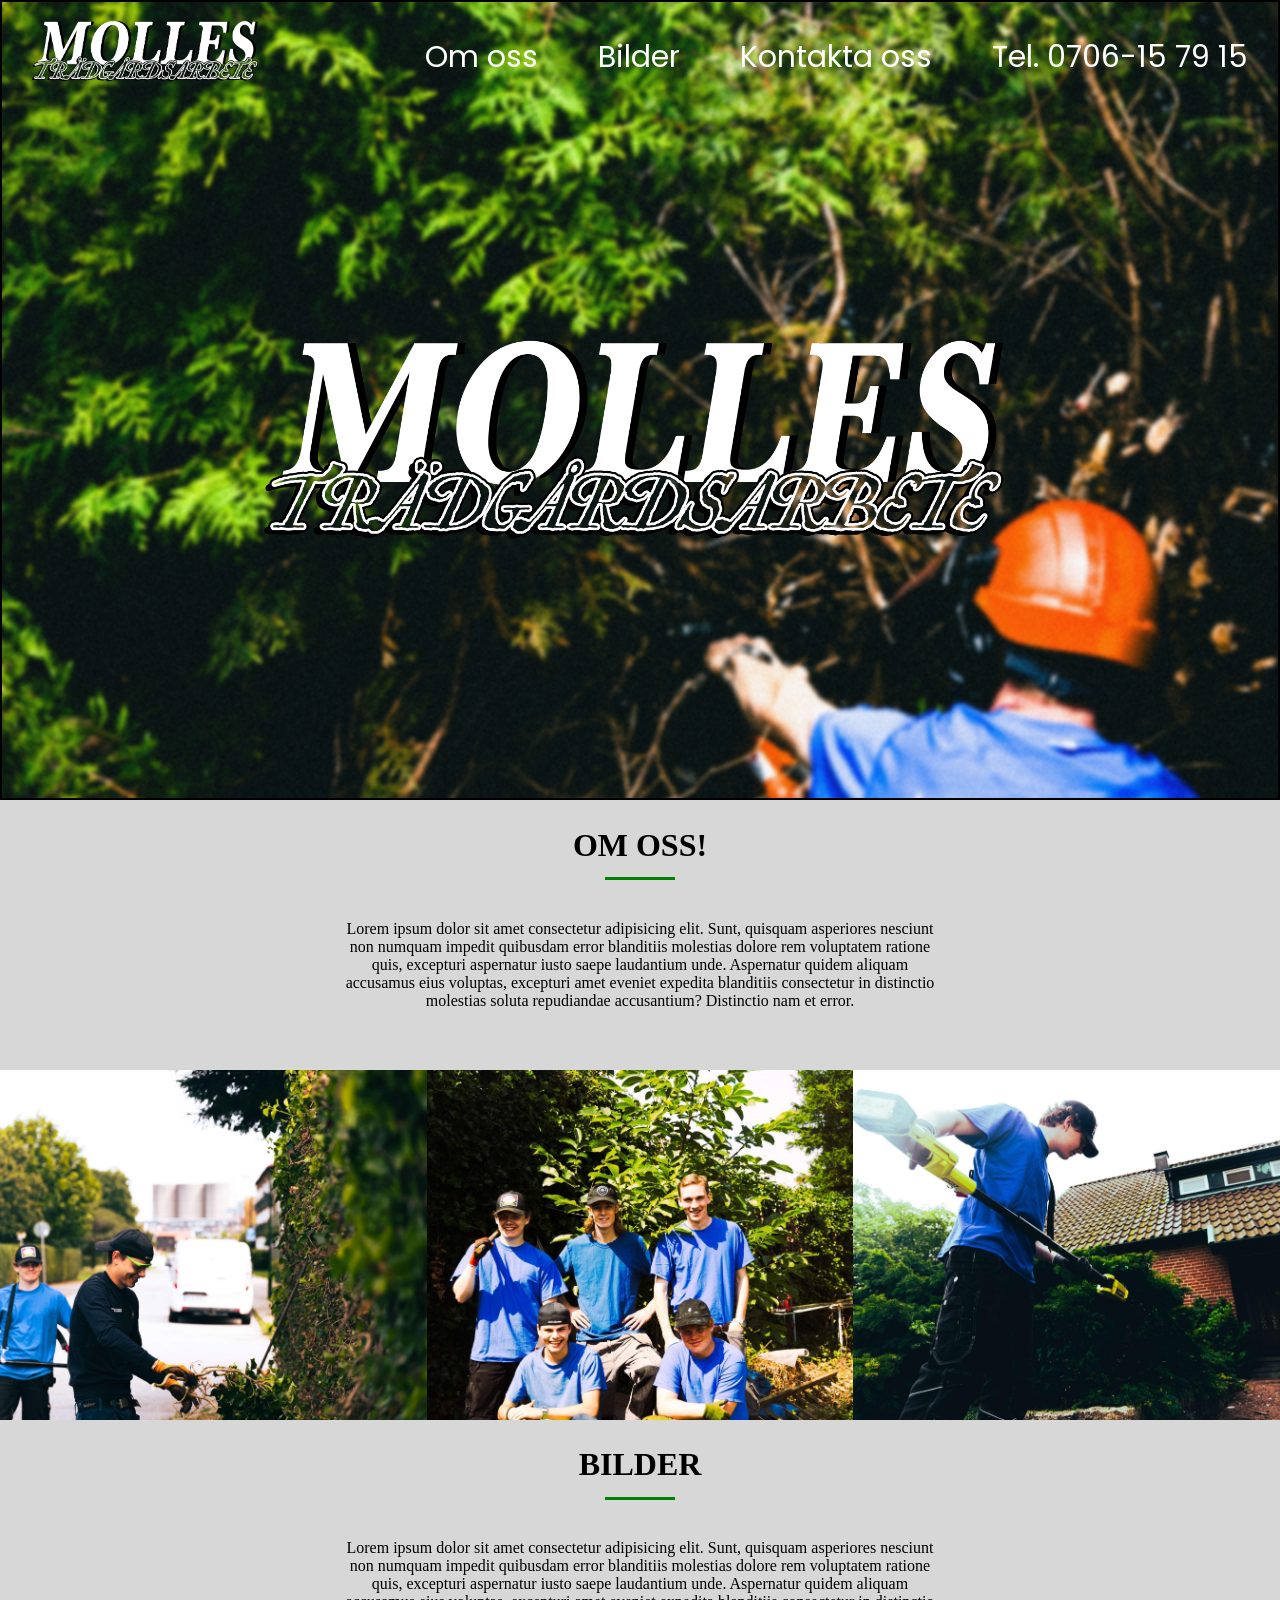
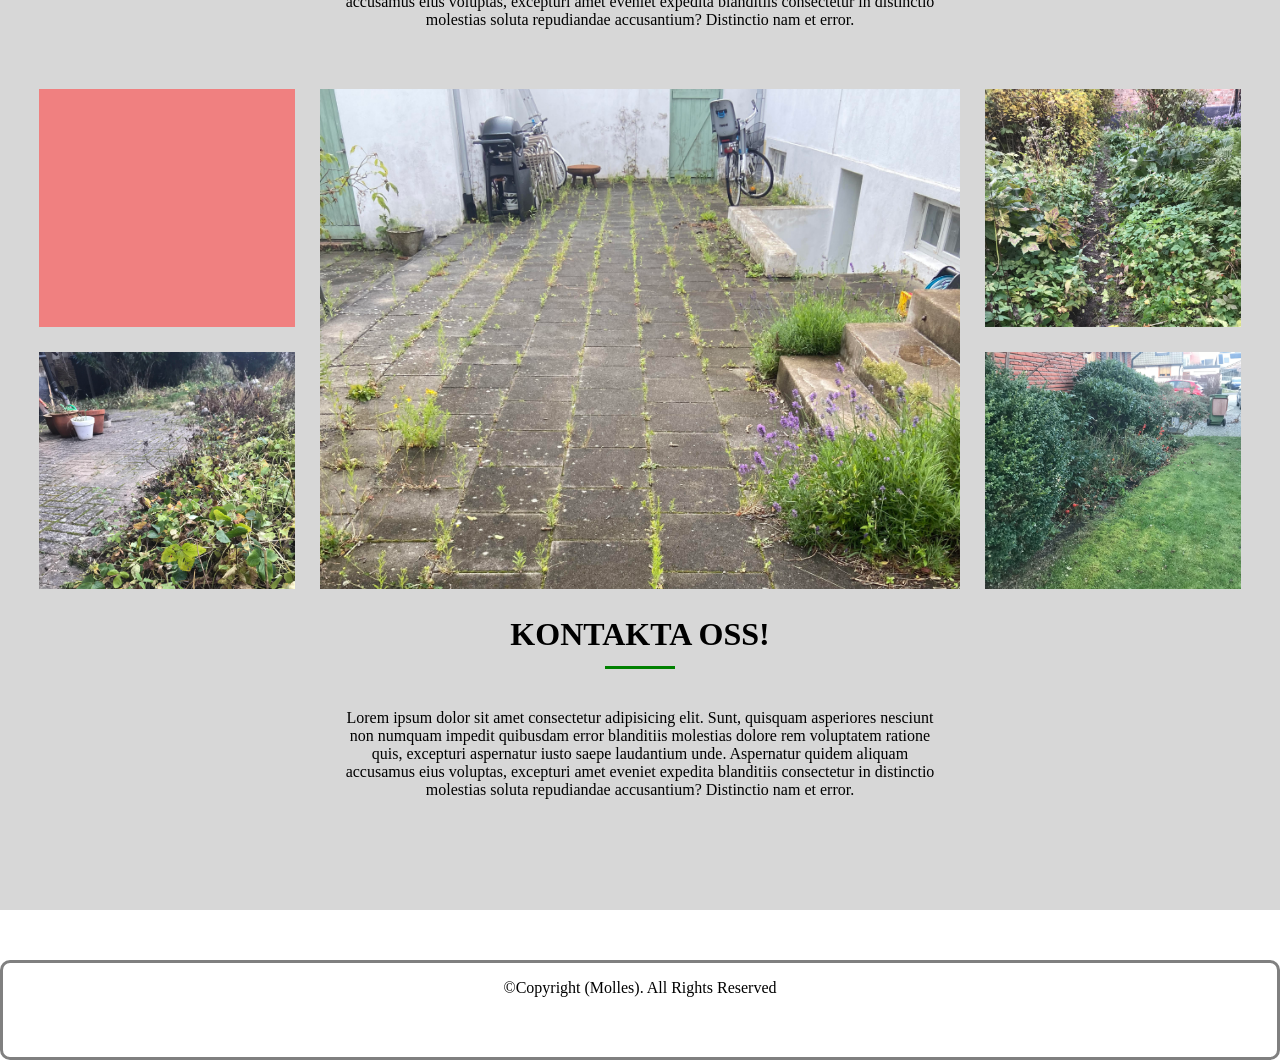
==== Home.html @ 4a89b904 "First commit website not complete" ====
<html>
<head>
    <meta charset="UTF-8">
    <meta name="viewport" content="width=device-width, initial-scale=1.0">
    <title>Home</title>
    <script src="https://ajax.googleapis.com/ajax/libs/jquery/3.3.1/jquery.min.js"></script>
    <link rel="stylesheet" type="text/css" href="Style.css">
    <script src="Script.js"></script>
    <link rel="preconnect" href="https://fonts.googleapis.com">
    <link rel="preconnect" href="https://fonts.gstatic.com" crossorigin>
    <link href="https://fonts.googleapis.com/css2?family=Poppins:ital,wght@0,100;0,200;0,300;0,400;0,500;0,600;0,700;0,800;0,900;1,100;1,200;1,300;1,400;1,500;1,600;1,700;1,800;1,900&display=swap" rel="stylesheet">
</head>

<body>

    
    <div class="main" id="Hem">
        
        <div id = myheader class="header">
            <!--https://mail.google.com/mail/u/1?ui=2&ik=bb05224394&attid=0.1&permmsgid=msg-f:1805551472724974870&th=190e9b7f8b749d16&view=fimg&fur=ip&sz=s0-l75-ft&attbid=ANGjdJ9cveMnWd1cMhNqK2HdMmJ8DXAqR_NC9fwhE8bM1nqCHRdA74jWGTwPVYG5qwloP1KXjHJJpkT2Wo3jWycuV0QJnPdA-qS8d_8rW7-odIZvCE4Jyv5sGJZVA9Q&disp=emb-->
            <img id = "main_img_big" src="/Bilder/main_img_big.png">
            <div id="container">
                <div id = "main_img_small"></div>
                <ul class="nav nav-pills">
                    <li class="nav-item"><a href="#Omoss" class="nav-link">Om oss</a></li>
                    <li class="nav-item"><a href="#Bilder" class="nav-link">Bilder</a></li>
                    <li class="nav-item"><a href="#kontakt" class="nav-link">Kontakta oss</a></li>
                    <li class="nav-item"><a href="#kontakt" class="nav-link">Tel. 0706-15 79 15</a></li>
                </ul>
            </div>
        </div>
    </div>

    <div id="Omoss">
        <h2 class="sec2_title">Om oss!</h2>
        <p class="Omoss_text">Lorem ipsum dolor sit amet consectetur adipisicing elit. Sunt, quisquam asperiores nesciunt non numquam impedit quibusdam error blanditiis molestias dolore rem voluptatem ratione quis, excepturi aspernatur iusto saepe laudantium unde. Aspernatur quidem aliquam accusamus eius voluptas, excepturi amet eveniet expedita blanditiis consectetur in distinctio molestias soluta repudiandae accusantium? Distinctio nam et error.</p>
        
        <div id="sec2_img_div">
            <div id="sec2_img1" class="sec2_img" data-descr="Bild 1 random text"></div>
            <div id="sec2_img2" class="sec2_img" data-descr="Bild 2 random text"></div>
            <div id="sec2_img3" class="sec2_img" data-descr="Bild 3 random text"></div>
        </div>
        
        <h2 id="Bilder" class="sec2_title">Bilder</h2>
        <p class="Omoss_text">Lorem ipsum dolor sit amet consectetur adipisicing elit. Sunt, quisquam asperiores nesciunt non numquam impedit quibusdam error blanditiis molestias dolore rem voluptatem ratione quis, excepturi aspernatur iusto saepe laudantium unde. Aspernatur quidem aliquam accusamus eius voluptas, excepturi amet eveniet expedita blanditiis consectetur in distinctio molestias soluta repudiandae accusantium? Distinctio nam et error.</p>
        
        <div id="img_gal">
            <div class="big_img"></div>        
            <div class="sec3_img" id="sec3_img1"></div>
            <div class="sec3_img" id="sec3_img2"></div>
            <div class="sec3_img" id="sec3_img3"></div>
            <div class="sec3_img" id="sec3_img4"></div>
        </div>
     
        <h2 id="kontakt" class="sec2_title">Kontakta oss!</h2>
        <p class="Omoss_text">Lorem ipsum dolor sit amet consectetur adipisicing elit. Sunt, quisquam asperiores nesciunt non numquam impedit quibusdam error blanditiis molestias dolore rem voluptatem ratione quis, excepturi aspernatur iusto saepe laudantium unde. Aspernatur quidem aliquam accusamus eius voluptas, excepturi amet eveniet expedita blanditiis consectetur in distinctio molestias soluta repudiandae accusantium? Distinctio nam et error.</p>

    </div>
</body>

<footer>
    <p class="copyright-text">
        <span style="font-family: Georgia, Consolas, Verdana">©</span>Copyright <span class="current-year"></span> (Molles). All Rights Reserved
    </p>
</footer>
</html>
---- Style.css ----
*{
    box-sizing: border-box;
}

body{
    margin: 0; 
    padding: 0;
}

.nav-item{
    list-style-type: none;
    margin: 30px;
    font-size: 30px;
}

.nav-link{
    text-decoration: none;
    color: white;
    font-family: "Poppins", sans-serif;
    font-style: normal;
    
}

.poppins-semibold {
    font-family: "Poppins", sans-serif;
    font-weight: 600;
    font-style: normal;
  }

.nav-link:hover{
    text-decoration: none;
    color: lightgreen;
}

.nav{
    text-align: center;
    display: flex;
    justify-content: center;
}

#main_img_small{
    background-image: url(/Bilder/main_img_small.png);
    /*https://mail.google.com/mail/u/1?ui=2&ik=bb05224394&attid=0.1&permmsgid=msg-f:1805551472724974870&th=190e9b7f8b749d16&view=fimg&fur=ip&sz=s0-l75-ft&attbid=ANGjdJ9cveMnWd1cMhNqK2HdMmJ8DXAqR_NC9fwhE8bM1nqCHRdA74jWGTwPVYG5qwloP1KXjHJJpkT2Wo3jWycuV0QJnPdA-qS8d_8rW7-odIZvCE4Jyv5sGJZVA9Q&disp=emb*/
    background-size: cover;
    background-repeat: no-repeat;
    background-position: center;
    width: 290;
    height: 80;
    
}

#main_img_small:hover{
    max-width: 310;
    max-height: 150;
    
    /*https://mail.google.com/mail/u/1?ui=2&ik=bb05224394&attid=0.1&permmsgid=msg-f:1804220812670646894&th=1909e1451b99ba6e&view=fimg&fur=ip&sz=s0-l75-ft&attbid=ANGjdJ9GpayroX4NbH6ueLImKxKCnul01aHFi2dnO0O9yssX2gOMT0YRgqS1HLtqMVQujVz1yFlkvqV3teNUJ8_lSOnQ_9G1vZ6HVLtB73FvvBslxeL1n_UXX03QTEE&disp=emb*/
    background-image: url(/Bilder/main_img_small_green.png);
}

#Hem {
    height: 800;
    display: flex;
    justify-content: center;
    background-image: url(Bilder/home_img.png);
    /*https://mail.google.com/mail/u/1?ui=2&ik=bb05224394&attid=0.1&permmsgid=msg-f:1805557576270029461&th=190ea10ca3172295&view=fimg&fur=ip&sz=s0-l75-ft&attbid=ANGjdJ8gXlw8OJBnmhG6uIJ8Rmm2J9LpYLI-MLyvy51g06xk5bqFrw--PNNXIwFsMzhsGv7GzqOld8kN2dmZAzZj7EOuhFOw84Tj84q85C3xLncJkC0yP9nIHeIYXy4&disp=emb*/
    position: relative;
    background-size: cover;
    background-repeat: no-repeat;
    background-position: center, 0 0, right top;
    }

#Omoss {
    height: 190vh;
    background-color: rgb(215, 215, 215);
    display: flex;
    flex-direction: column;
    position: relative;
    text-align: center;
}

#myheader{
    width: 100%;
    display: flex;
    flex-direction: column-reverse;
    align-items: center;
    justify-content: space-between;
    border: solid 2px black;
}

#main_img_big{
    background-repeat: no-repeat;
    object-fit: contain;
    height: 950;
    width: 950;
}

#container{
   /*
    position: fixed;
    top: 0;
    */
    display: flex;
    width: 100%;
    align-items: center;
    justify-content: space-between;
}

.sec2_title{
    font-size: clamp(30px, 2.5vw, 48px);
    text-transform: uppercase;
    top: 0px;
}

.sec2_title::after{
    content: "";
    position: relative;
    display: block;
    height: 3px;
    width: 70px;
    background-color: green;
    margin-inline: auto;
    margin-block: clamp(10px, 1.041vw, 20px);
}

.sec2_img{
    height: 350px;
    width: 600px;
    position: relative;
    background-size: cover;
    background-repeat: no-repeat;
    overflow: hidden;
}

#sec2_img1{
    background-image: url(/Bilder/section2_img_left.jpg);
    /*https://mail.google.com/mail/u/1?ui=2&ik=bb05224394&attid=0.9&permmsgid=msg-f:1806469644789195562&th=1911de92232fa32a&view=fimg&fur=ip&sz=s0-l75-ft&attbid=ANGjdJ8VOAak1ddjIWqlLq94tolYNhIvO0Y1-T0FQAS1CI7MIpTrJLkzwnAfRSVno_WSw9dNDx7vfVbC77gFS_W4Ai3Q3fwqakxgWPyAjD6a_kXHJKKTx_Furqdh_b4&disp=emb&realattid=8D7A145F-47E2-40F2-9FF5-7399987FACDC*/
    padding: 0;
    margin: 0;
    background-position: right;
}

#sec2_img2{
    background-image: url(/Bilder/section2_img_mid.jpg);
    /*https://mail.google.com/mail/u/1?ui=2&ik=bb05224394&attid=0.1&permmsgid=msg-f:1806469644789195562&th=1911de92232fa32a&view=fimg&fur=ip&sz=s0-l75-ft&attbid=ANGjdJ8n0GscbdlNyDrbvLqxE9NgjYUIg2yuMnBTWP7eqM9y4dSE0qo2VaMF7M4yS2AcSTQtIZiXtzKht687FeEYu7qXZSNn9DyYDE0HQQQbHYb_qmwFpHWQRes90us&disp=emb&realattid=D3266FCE-B39C-4B2D-B2AC-D7895CB5232D*/
    background-position: right;
}

#sec2_img3{
    background-image: url(/Bilder/section2_img_right.jpg);
    /*https://mail.google.com/mail/u/1?ui=2&ik=bb05224394&attid=0.11&permmsgid=msg-f:1806469644789195562&th=1911de92232fa32a&view=fimg&fur=ip&sz=s0-l75-ft&attbid=ANGjdJ-7P2PD-ucCSRgensqAeVhhveraleDYOK1nMp5k7DhdWtMDkBkvtXGER7_w_555U-9HlyqjWjiwv-H1_3ldRD-JzUv5LH6_gxW7KFyzv2SdxES_Zyz2VkuA_X4&disp=emb&realattid=A853198A-66B3-426D-9747-C61570B4D72C*/
}

#sec2_img_div{
    margin-top: 60px;
    display: flex;
    justify-content: space-around;
}

#sec2_img1::after{
    content: attr(data-descr);
    position: absolute;
    left: 30%;
    top: 100%;
    min-width: 200px;
    border: 1px #aaaaaa solid;
    border-radius: 10px;
    background-color: #ffffcc;
    padding: 12px;
    color: #000000;
    font-size: 14px;
    z-index: 1;
    transition: transform 1s;
}

#sec2_img1:hover::after{
    transform: translateY(-200px);
}

#sec2_img2::after{
    content: attr(data-descr);
    position: absolute;
    left: 30%;
    top: 100%;
    min-width: 200px;
    border: 1px #aaaaaa solid;
    border-radius: 10px;
    background-color: #ffffcc;
    padding: 12px;
    color: #000000;
    font-size: 14px;
    z-index: 1;
    transition: transform 1s;
}

#sec2_img2:hover::after{
    transform: translateY(-200px);
}

#sec2_img3::after{
    content: attr(data-descr);
    position: absolute;
    left: 30%;
    top: 100%;
    min-width: 200px;
    border: 1px #aaaaaa solid;
    border-radius: 10px;
    background-color: #ffffcc;
    padding: 12px;
    color: #000000;
    font-size: 14px;
    z-index: 1;
    transition: transform 1s;
}

#sec2_img3:hover::after{
    transform: translateY(-200px);
}

.Omoss_text{
    max-width: 600px;
    margin: 0;
    align-self: center;
}

#sec3_img1{
    grid-area: sml1;
    /*background-image: url("https://t3.ftcdn.net/jpg/03/76/74/78/360_F_376747823_L8il80K6c2CM1lnPYJhhJZQNl6ynX1yj.jpg");*/
    background-size: cover;
    background-color: lightcoral;
}
#sec3_img2{
    grid-area: sml2;
    background-image: url(/Bilder/section3_img_top_right.jpg);
    /*"https://mail.google.com/mail/u/1?ui=2&ik=bb05224394&attid=0.4&permmsgid=msg-f:1804857093389013183&th=190c23f6c1cbd0bf&view=fimg&fur=ip&sz=s0-l75-ft&attbid=ANGjdJ_7pVMjdK1afnlBEMJqPGPlGCxJf7Mw9Jrtol1F7PXvKnNyHzIBcprgJkCM34QaEoSO3G-QzCdYqrWIpNn_SRQe8VyNWJ7PqeZEexi0ShCtqYs22qrFpHH4d4A&disp=emb&realattid=9DE097FD-E038-44DA-AC2F-15973AC92F44"*/
    background-size: cover;
}

#sec3_img2:hover{
    /*"https://mail.google.com/mail/u/1?ui=2&ik=bb05224394&attid=0.2&permmsgid=msg-f:1804857093389013183&th=190c23f6c1cbd0bf&view=fimg&fur=ip&sz=s0-l75-ft&attbid=ANGjdJ_0fB3pjsaMG9NbMa53nWDGF8Pyll2zcK4CI9vFrln7X_4zZd-GWPZ5RP38eFUwMxPKqoqvMDLpP88j9AlgYyNEc4c5sj8ktpA89z4wdQEgZgzF8wAoB7BQGlY&disp=emb&realattid=2FD6BAEF-0CE9-464A-90AB-383B56C422DA"*/
    background-image: url(/Bilder/section3_img_top_right_hover.jpg);
}

#sec3_img3{
    grid-area: sml3;
    background-image: url(/Bilder/section3_img_bot_left.jpg);
    /*"https://mail.google.com/mail/u/1?ui=2&ik=bb05224394&attid=0.1&permmsgid=msg-f:1804857093389013183&th=190c23f6c1cbd0bf&view=fimg&fur=ip&sz=s0-l75-ft&attbid=ANGjdJ-lAial46-rdMjT6jTM7AETxtr3mG57Hl-WG3Y8AZDYZQvsEgP9L-c0bcMY2QUtAYQR42i9KVwG_5quzNNMako8vvKiFvCN3i7wgXVaRMwbLfauA5s17fxxfQs&disp=emb&realattid=00689ACB-1626-43D5-9D93-7EC566942725"*/
    background-size: cover;
}

#sec3_img3:hover{
    background-image: url(/Bilder/section3_img_bot_left_hover.jpg);
}

#sec3_img4{
    grid-area: sml4;
    background-image: url(/Bilder/section3_img_bot_right.jpg);
    background-size: cover;
    background-position:right 0px top -50px;
    
}

#sec3_img4:hover{
    background-image: url(/Bilder/section3_img_bot_right_hover.jpg);
}

.sec3_img{
    transition: transform .2s;
}

.sec3_img:hover{
    transform: scale(1.1);
}

.big_img{
    grid-area: bg;
    background-image: url(/Bilder/section3_img_mid.jpg);
    background-repeat: no-repeat;
    /*background-position:right 10px top -160px;*/
    background-size: cover;
    transition: transform .2s ease-in-out;
    
}

.big_img:hover{
    transform: scale(1.07);
    background-image: url(/Bilder/section3_img_mid_hover.jpg);
    transition-delay: .3s;
}


#img_gal{
    justify-content: center;
    display: grid;
    margin-top: 60px;
    height: 500px;
    width: 100%;
    gap: 25px;
    grid-template-areas: 
    "sml1 bg sml2"
    "sml3 bg sml4";
    grid-template-columns: 20% 50% 20%;
}

footer{
    display: flex;
    height: 100px;
    border: solid gray;
    border-radius: 10px;
    width: 100%;
    justify-content: center;
    margin-top: 50px;
}
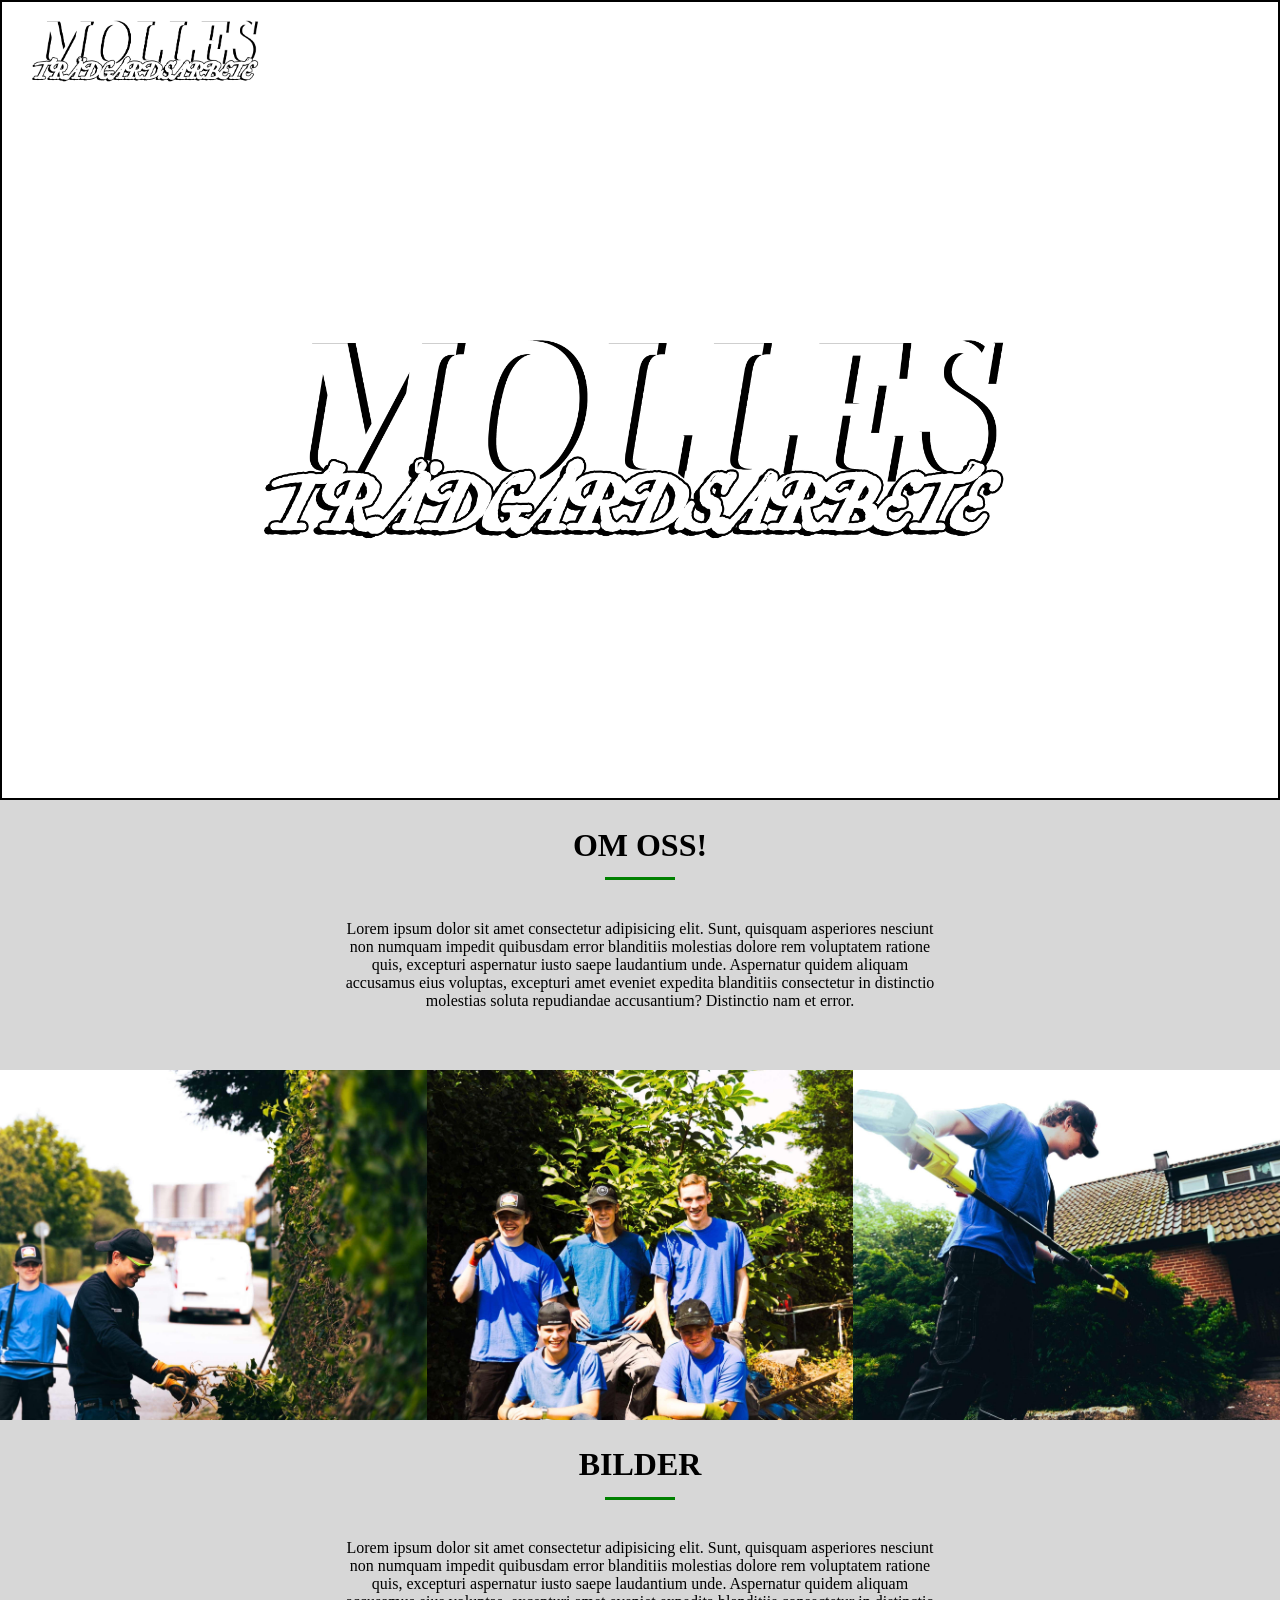
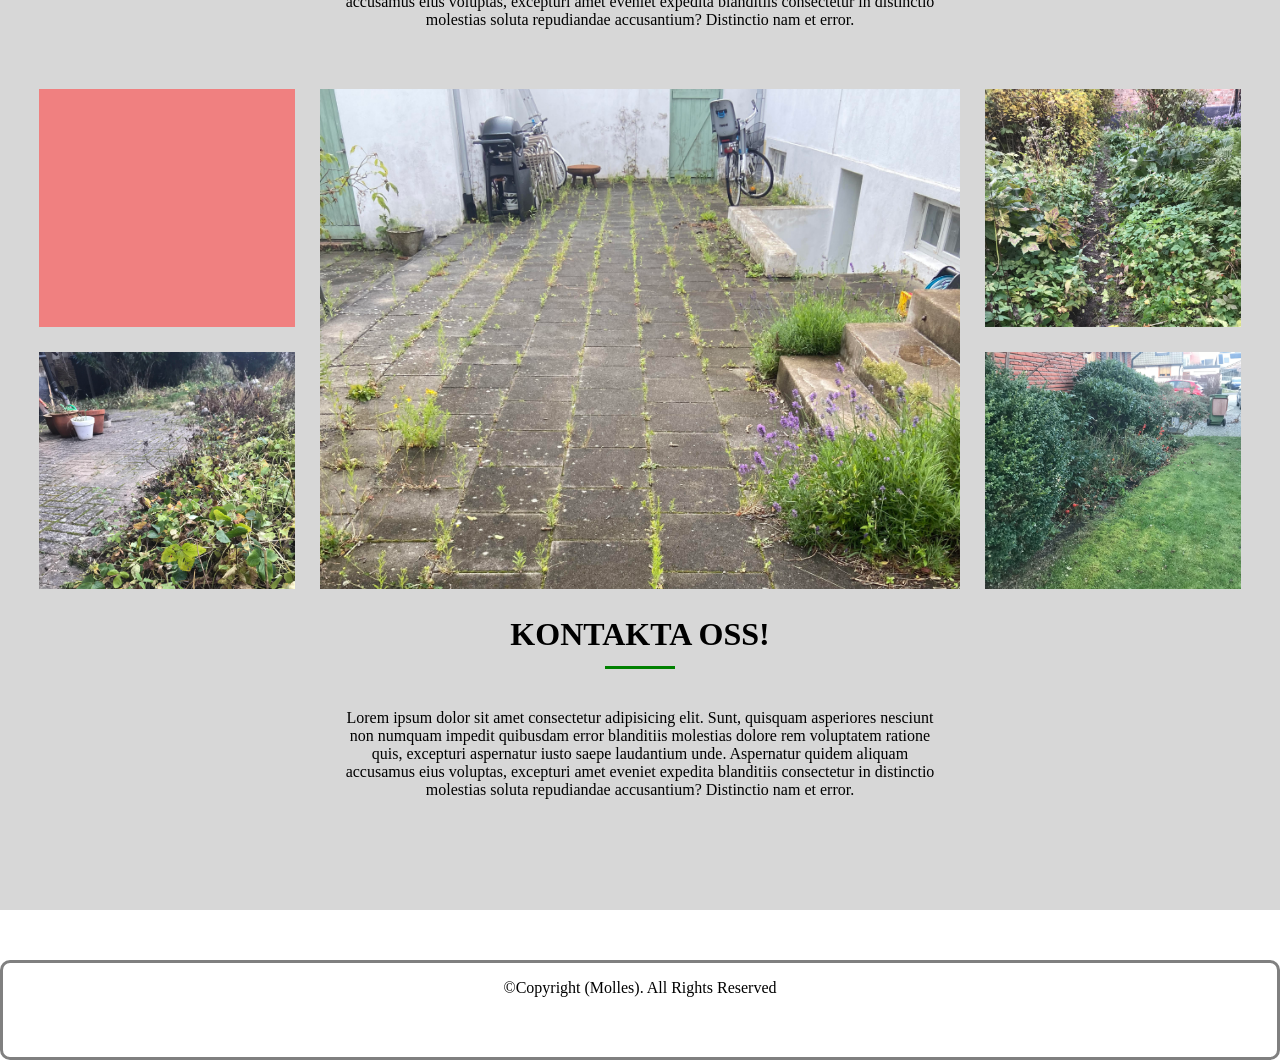
==== commit 9ba163f3: "Added styles folder" ====
--- a/Home.html
+++ b/Home.html
@@ -4,7 +4,7 @@
     <meta name="viewport" content="width=device-width, initial-scale=1.0">
     <title>Home</title>
     <script src="https://ajax.googleapis.com/ajax/libs/jquery/3.3.1/jquery.min.js"></script>
-    <link rel="stylesheet" type="text/css" href="Style.css">
+    <link rel="stylesheet" type="text/css" href="styles/Style.css">
     <script src="Script.js"></script>
     <link rel="preconnect" href="https://fonts.googleapis.com">
     <link rel="preconnect" href="https://fonts.gstatic.com" crossorigin>
@@ -13,7 +13,6 @@
 
 <body>
 
-    
     <div class="main" id="Hem">
         
         <div id = myheader class="header">
--- a/styles/Style.css
+++ b/styles/Style.css
@@ -0,0 +1,312 @@
+*{
+    box-sizing: border-box;
+}
+
+body{
+    margin: 0; 
+    padding: 0;
+}
+
+.nav-item{
+    list-style-type: none;
+    margin: 30px;
+    font-size: 30px;
+}
+
+.nav-link{
+    text-decoration: none;
+    color: white;
+    font-family: "Poppins", sans-serif;
+    font-style: normal;
+    
+}
+
+.poppins-semibold {
+    font-family: "Poppins", sans-serif;
+    font-weight: 600;
+    font-style: normal;
+  }
+
+.nav-link:hover{
+    text-decoration: none;
+    color: lightgreen;
+}
+
+.nav{
+    text-align: center;
+    display: flex;
+    justify-content: center;
+}
+
+#main_img_small{
+    background-image: url(/Bilder/main_img_small.png);
+    /*https://mail.google.com/mail/u/1?ui=2&ik=bb05224394&attid=0.1&permmsgid=msg-f:1805551472724974870&th=190e9b7f8b749d16&view=fimg&fur=ip&sz=s0-l75-ft&attbid=ANGjdJ9cveMnWd1cMhNqK2HdMmJ8DXAqR_NC9fwhE8bM1nqCHRdA74jWGTwPVYG5qwloP1KXjHJJpkT2Wo3jWycuV0QJnPdA-qS8d_8rW7-odIZvCE4Jyv5sGJZVA9Q&disp=emb*/
+    background-size: cover;
+    background-repeat: no-repeat;
+    background-position: center;
+    width: 290;
+    height: 80;
+    
+}
+
+#main_img_small:hover{
+    max-width: 310;
+    max-height: 150;
+    
+    /*https://mail.google.com/mail/u/1?ui=2&ik=bb05224394&attid=0.1&permmsgid=msg-f:1804220812670646894&th=1909e1451b99ba6e&view=fimg&fur=ip&sz=s0-l75-ft&attbid=ANGjdJ9GpayroX4NbH6ueLImKxKCnul01aHFi2dnO0O9yssX2gOMT0YRgqS1HLtqMVQujVz1yFlkvqV3teNUJ8_lSOnQ_9G1vZ6HVLtB73FvvBslxeL1n_UXX03QTEE&disp=emb*/
+    background-image: url(/Bilder/main_img_small_green.png);
+}
+
+#Hem {
+    height: 800;
+    display: flex;
+    justify-content: center;
+    background-image: url(Bilder/home_img.png);
+    /*https://mail.google.com/mail/u/1?ui=2&ik=bb05224394&attid=0.1&permmsgid=msg-f:1805557576270029461&th=190ea10ca3172295&view=fimg&fur=ip&sz=s0-l75-ft&attbid=ANGjdJ8gXlw8OJBnmhG6uIJ8Rmm2J9LpYLI-MLyvy51g06xk5bqFrw--PNNXIwFsMzhsGv7GzqOld8kN2dmZAzZj7EOuhFOw84Tj84q85C3xLncJkC0yP9nIHeIYXy4&disp=emb*/
+    position: relative;
+    background-size: cover;
+    background-repeat: no-repeat;
+    background-position: center, 0 0, right top;
+    }
+
+#Omoss {
+    height: 190vh;
+    background-color: rgb(215, 215, 215);
+    display: flex;
+    flex-direction: column;
+    position: relative;
+    text-align: center;
+}
+
+#myheader{
+    width: 100%;
+    display: flex;
+    flex-direction: column-reverse;
+    align-items: center;
+    justify-content: space-between;
+    border: solid 2px black;
+}
+
+#main_img_big{
+    background-repeat: no-repeat;
+    object-fit: contain;
+    height: 950;
+    width: 950;
+}
+
+#container{
+   /*
+    position: fixed;
+    top: 0;
+    */
+    display: flex;
+    width: 100%;
+    align-items: center;
+    justify-content: space-between;
+}
+
+.sec2_title{
+    font-size: clamp(30px, 2.5vw, 48px);
+    text-transform: uppercase;
+    top: 0px;
+}
+
+.sec2_title::after{
+    content: "";
+    position: relative;
+    display: block;
+    height: 3px;
+    width: 70px;
+    background-color: green;
+    margin-inline: auto;
+    margin-block: clamp(10px, 1.041vw, 20px);
+}
+
+.sec2_img{
+    height: 350px;
+    width: 600px;
+    position: relative;
+    background-size: cover;
+    background-repeat: no-repeat;
+    overflow: hidden;
+}
+
+#sec2_img1{
+    background-image: url(/Bilder/section2_img_left.jpg);
+    /*https://mail.google.com/mail/u/1?ui=2&ik=bb05224394&attid=0.9&permmsgid=msg-f:1806469644789195562&th=1911de92232fa32a&view=fimg&fur=ip&sz=s0-l75-ft&attbid=ANGjdJ8VOAak1ddjIWqlLq94tolYNhIvO0Y1-T0FQAS1CI7MIpTrJLkzwnAfRSVno_WSw9dNDx7vfVbC77gFS_W4Ai3Q3fwqakxgWPyAjD6a_kXHJKKTx_Furqdh_b4&disp=emb&realattid=8D7A145F-47E2-40F2-9FF5-7399987FACDC*/
+    padding: 0;
+    margin: 0;
+    background-position: right;
+}
+
+#sec2_img2{
+    background-image: url(/Bilder/section2_img_mid.jpg);
+    /*https://mail.google.com/mail/u/1?ui=2&ik=bb05224394&attid=0.1&permmsgid=msg-f:1806469644789195562&th=1911de92232fa32a&view=fimg&fur=ip&sz=s0-l75-ft&attbid=ANGjdJ8n0GscbdlNyDrbvLqxE9NgjYUIg2yuMnBTWP7eqM9y4dSE0qo2VaMF7M4yS2AcSTQtIZiXtzKht687FeEYu7qXZSNn9DyYDE0HQQQbHYb_qmwFpHWQRes90us&disp=emb&realattid=D3266FCE-B39C-4B2D-B2AC-D7895CB5232D*/
+    background-position: right;
+}
+
+#sec2_img3{
+    background-image: url(/Bilder/section2_img_right.jpg);
+    /*https://mail.google.com/mail/u/1?ui=2&ik=bb05224394&attid=0.11&permmsgid=msg-f:1806469644789195562&th=1911de92232fa32a&view=fimg&fur=ip&sz=s0-l75-ft&attbid=ANGjdJ-7P2PD-ucCSRgensqAeVhhveraleDYOK1nMp5k7DhdWtMDkBkvtXGER7_w_555U-9HlyqjWjiwv-H1_3ldRD-JzUv5LH6_gxW7KFyzv2SdxES_Zyz2VkuA_X4&disp=emb&realattid=A853198A-66B3-426D-9747-C61570B4D72C*/
+}
+
+#sec2_img_div{
+    margin-top: 60px;
+    display: flex;
+    justify-content: space-around;
+}
+
+#sec2_img1::after{
+    content: attr(data-descr);
+    position: absolute;
+    left: 30%;
+    top: 100%;
+    min-width: 200px;
+    border: 1px #aaaaaa solid;
+    border-radius: 10px;
+    background-color: #ffffcc;
+    padding: 12px;
+    color: #000000;
+    font-size: 14px;
+    z-index: 1;
+    transition: transform 1s;
+}
+
+#sec2_img1:hover::after{
+    transform: translateY(-200px);
+}
+
+#sec2_img2::after{
+    content: attr(data-descr);
+    position: absolute;
+    left: 30%;
+    top: 100%;
+    min-width: 200px;
+    border: 1px #aaaaaa solid;
+    border-radius: 10px;
+    background-color: #ffffcc;
+    padding: 12px;
+    color: #000000;
+    font-size: 14px;
+    z-index: 1;
+    transition: transform 1s;
+}
+
+#sec2_img2:hover::after{
+    transform: translateY(-200px);
+}
+
+#sec2_img3::after{
+    content: attr(data-descr);
+    position: absolute;
+    left: 30%;
+    top: 100%;
+    min-width: 200px;
+    border: 1px #aaaaaa solid;
+    border-radius: 10px;
+    background-color: #ffffcc;
+    padding: 12px;
+    color: #000000;
+    font-size: 14px;
+    z-index: 1;
+    transition: transform 1s;
+}
+
+#sec2_img3:hover::after{
+    transform: translateY(-200px);
+}
+
+.Omoss_text{
+    max-width: 600px;
+    margin: 0;
+    align-self: center;
+}
+
+#sec3_img1{
+    grid-area: sml1;
+    /*background-image: url("https://t3.ftcdn.net/jpg/03/76/74/78/360_F_376747823_L8il80K6c2CM1lnPYJhhJZQNl6ynX1yj.jpg");*/
+    background-size: cover;
+    background-color: lightcoral;
+}
+#sec3_img2{
+    grid-area: sml2;
+    background-image: url(/Bilder/section3_img_top_right.jpg);
+    /*"https://mail.google.com/mail/u/1?ui=2&ik=bb05224394&attid=0.4&permmsgid=msg-f:1804857093389013183&th=190c23f6c1cbd0bf&view=fimg&fur=ip&sz=s0-l75-ft&attbid=ANGjdJ_7pVMjdK1afnlBEMJqPGPlGCxJf7Mw9Jrtol1F7PXvKnNyHzIBcprgJkCM34QaEoSO3G-QzCdYqrWIpNn_SRQe8VyNWJ7PqeZEexi0ShCtqYs22qrFpHH4d4A&disp=emb&realattid=9DE097FD-E038-44DA-AC2F-15973AC92F44"*/
+    background-size: cover;
+}
+
+#sec3_img2:hover{
+    /*"https://mail.google.com/mail/u/1?ui=2&ik=bb05224394&attid=0.2&permmsgid=msg-f:1804857093389013183&th=190c23f6c1cbd0bf&view=fimg&fur=ip&sz=s0-l75-ft&attbid=ANGjdJ_0fB3pjsaMG9NbMa53nWDGF8Pyll2zcK4CI9vFrln7X_4zZd-GWPZ5RP38eFUwMxPKqoqvMDLpP88j9AlgYyNEc4c5sj8ktpA89z4wdQEgZgzF8wAoB7BQGlY&disp=emb&realattid=2FD6BAEF-0CE9-464A-90AB-383B56C422DA"*/
+    background-image: url(/Bilder/section3_img_top_right_hover.jpg);
+}
+
+#sec3_img3{
+    grid-area: sml3;
+    background-image: url(/Bilder/section3_img_bot_left.jpg);
+    /*"https://mail.google.com/mail/u/1?ui=2&ik=bb05224394&attid=0.1&permmsgid=msg-f:1804857093389013183&th=190c23f6c1cbd0bf&view=fimg&fur=ip&sz=s0-l75-ft&attbid=ANGjdJ-lAial46-rdMjT6jTM7AETxtr3mG57Hl-WG3Y8AZDYZQvsEgP9L-c0bcMY2QUtAYQR42i9KVwG_5quzNNMako8vvKiFvCN3i7wgXVaRMwbLfauA5s17fxxfQs&disp=emb&realattid=00689ACB-1626-43D5-9D93-7EC566942725"*/
+    background-size: cover;
+}
+
+#sec3_img3:hover{
+    background-image: url(/Bilder/section3_img_bot_left_hover.jpg);
+}
+
+#sec3_img4{
+    grid-area: sml4;
+    background-image: url(/Bilder/section3_img_bot_right.jpg);
+    background-size: cover;
+    background-position:right 0px top -50px;
+    
+}
+
+#sec3_img4:hover{
+    background-image: url(/Bilder/section3_img_bot_right_hover.jpg);
+}
+
+.sec3_img{
+    transition: transform .2s;
+}
+
+.sec3_img:hover{
+    transform: scale(1.1);
+}
+
+.big_img{
+    grid-area: bg;
+    background-image: url(/Bilder/section3_img_mid.jpg);
+    background-repeat: no-repeat;
+    /*background-position:right 10px top -160px;*/
+    background-size: cover;
+    transition: transform .2s ease-in-out;
+    
+}
+
+.big_img:hover{
+    transform: scale(1.07);
+    background-image: url(/Bilder/section3_img_mid_hover.jpg);
+    transition-delay: .3s;
+}
+
+
+#img_gal{
+    justify-content: center;
+    display: grid;
+    margin-top: 60px;
+    height: 500px;
+    width: 100%;
+    gap: 25px;
+    grid-template-areas: 
+    "sml1 bg sml2"
+    "sml3 bg sml4";
+    grid-template-columns: 20% 50% 20%;
+}
+
+footer{
+    display: flex;
+    height: 100px;
+    border: solid gray;
+    border-radius: 10px;
+    width: 100%;
+    justify-content: center;
+    margin-top: 50px;
+}
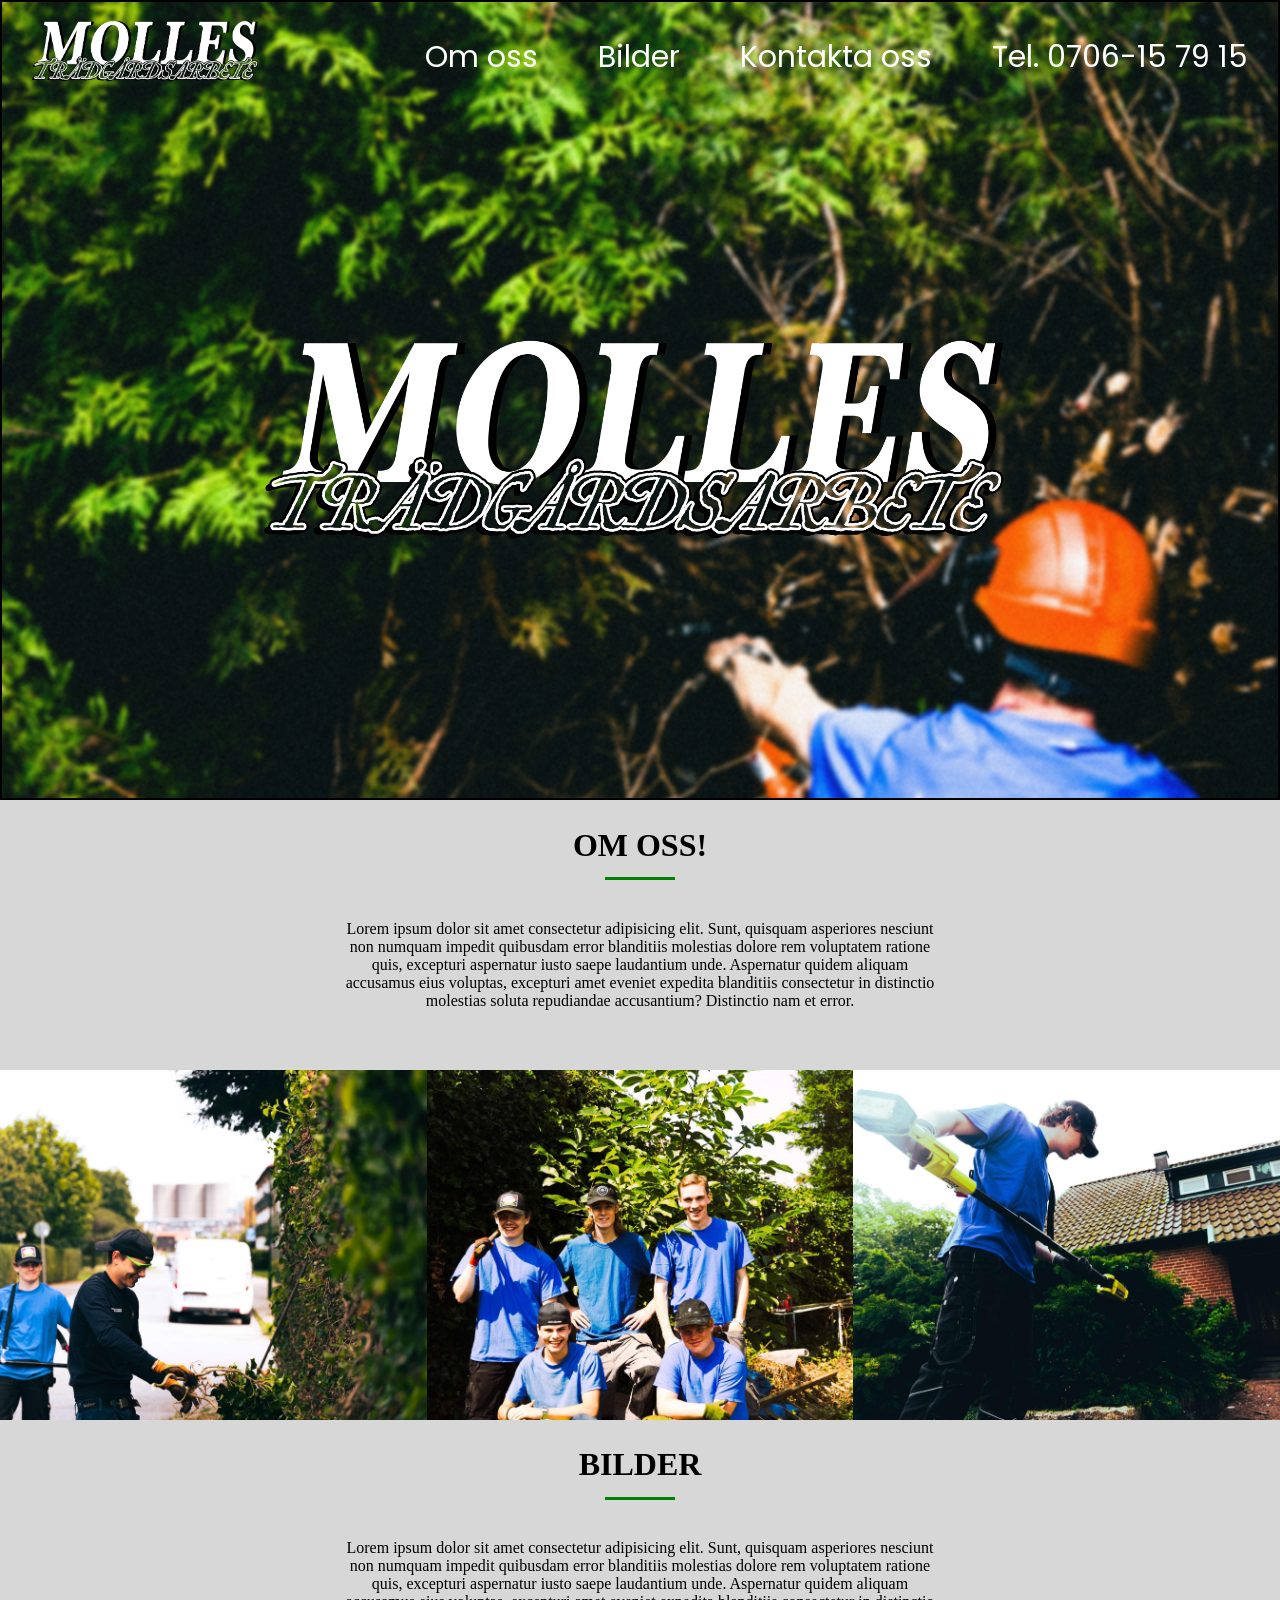
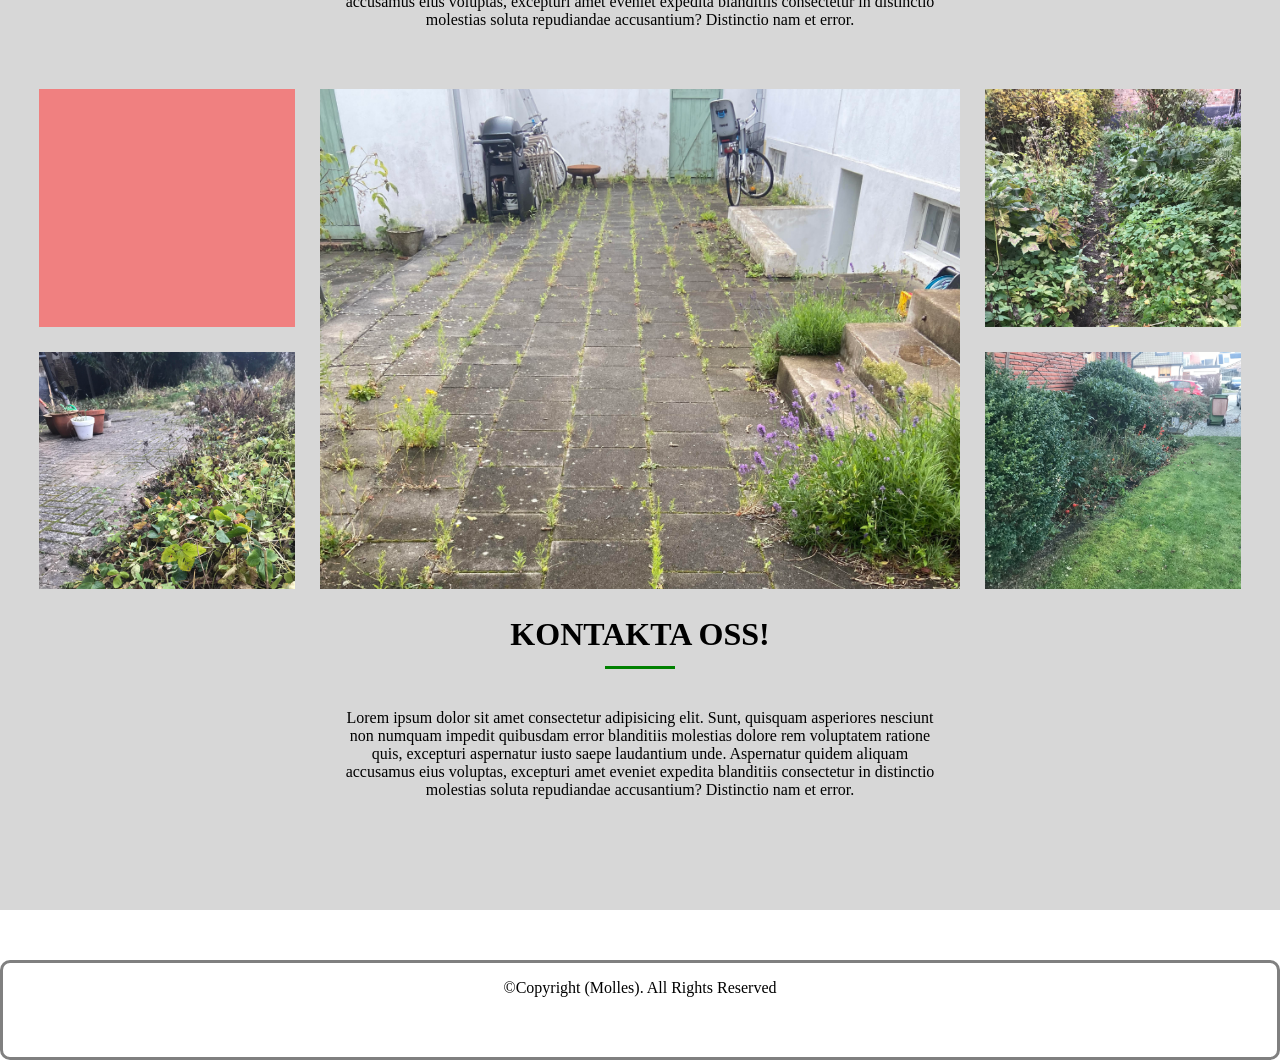
==== commit bb036ed1: "Confused" ====
--- a/Home.html
+++ b/Home.html
@@ -3,8 +3,8 @@
     <meta charset="UTF-8">
     <meta name="viewport" content="width=device-width, initial-scale=1.0">
     <title>Home</title>
+    <link rel="stylesheet" type="text/css" href="Style.css">
     <script src="https://ajax.googleapis.com/ajax/libs/jquery/3.3.1/jquery.min.js"></script>
-    <link rel="stylesheet" type="text/css" href="styles/Style.css">
     <script src="Script.js"></script>
     <link rel="preconnect" href="https://fonts.googleapis.com">
     <link rel="preconnect" href="https://fonts.gstatic.com" crossorigin>
--- a/Style.css
+++ b/Style.css
@@ -0,0 +1,312 @@
+*{
+    box-sizing: border-box;
+}
+
+body{
+    margin: 0; 
+    padding: 0;
+}
+
+.nav-item{
+    list-style-type: none;
+    margin: 30px;
+    font-size: 30px;
+}
+
+.nav-link{
+    text-decoration: none;
+    color: white;
+    font-family: "Poppins", sans-serif;
+    font-style: normal;
+    
+}
+
+.poppins-semibold {
+    font-family: "Poppins", sans-serif;
+    font-weight: 600;
+    font-style: normal;
+  }
+
+.nav-link:hover{
+    text-decoration: none;
+    color: lightgreen;
+}
+
+.nav{
+    text-align: center;
+    display: flex;
+    justify-content: center;
+}
+
+#main_img_small{
+    background-image: url(/Bilder/main_img_small.png);
+    /*https://mail.google.com/mail/u/1?ui=2&ik=bb05224394&attid=0.1&permmsgid=msg-f:1805551472724974870&th=190e9b7f8b749d16&view=fimg&fur=ip&sz=s0-l75-ft&attbid=ANGjdJ9cveMnWd1cMhNqK2HdMmJ8DXAqR_NC9fwhE8bM1nqCHRdA74jWGTwPVYG5qwloP1KXjHJJpkT2Wo3jWycuV0QJnPdA-qS8d_8rW7-odIZvCE4Jyv5sGJZVA9Q&disp=emb*/
+    background-size: cover;
+    background-repeat: no-repeat;
+    background-position: center;
+    width: 290;
+    height: 80;
+    
+}
+
+#main_img_small:hover{
+    max-width: 310;
+    max-height: 150;
+    
+    /*https://mail.google.com/mail/u/1?ui=2&ik=bb05224394&attid=0.1&permmsgid=msg-f:1804220812670646894&th=1909e1451b99ba6e&view=fimg&fur=ip&sz=s0-l75-ft&attbid=ANGjdJ9GpayroX4NbH6ueLImKxKCnul01aHFi2dnO0O9yssX2gOMT0YRgqS1HLtqMVQujVz1yFlkvqV3teNUJ8_lSOnQ_9G1vZ6HVLtB73FvvBslxeL1n_UXX03QTEE&disp=emb*/
+    background-image: url(/Bilder/main_img_small_green.png);
+}
+
+#Hem {
+    height: 800;
+    display: flex;
+    justify-content: center;
+    background-image: url(Bilder/home_img.png);
+    /*https://mail.google.com/mail/u/1?ui=2&ik=bb05224394&attid=0.1&permmsgid=msg-f:1805557576270029461&th=190ea10ca3172295&view=fimg&fur=ip&sz=s0-l75-ft&attbid=ANGjdJ8gXlw8OJBnmhG6uIJ8Rmm2J9LpYLI-MLyvy51g06xk5bqFrw--PNNXIwFsMzhsGv7GzqOld8kN2dmZAzZj7EOuhFOw84Tj84q85C3xLncJkC0yP9nIHeIYXy4&disp=emb*/
+    position: relative;
+    background-size: cover;
+    background-repeat: no-repeat;
+    background-position: center, 0 0, right top;
+    }
+
+#Omoss {
+    height: 190vh;
+    background-color: rgb(215, 215, 215);
+    display: flex;
+    flex-direction: column;
+    position: relative;
+    text-align: center;
+}
+
+#myheader{
+    width: 100%;
+    display: flex;
+    flex-direction: column-reverse;
+    align-items: center;
+    justify-content: space-between;
+    border: solid 2px black;
+}
+
+#main_img_big{
+    background-repeat: no-repeat;
+    object-fit: contain;
+    height: 950;
+    width: 950;
+}
+
+#container{
+   /*
+    position: fixed;
+    top: 0;
+    */
+    display: flex;
+    width: 100%;
+    align-items: center;
+    justify-content: space-between;
+}
+
+.sec2_title{
+    font-size: clamp(30px, 2.5vw, 48px);
+    text-transform: uppercase;
+    top: 0px;
+}
+
+.sec2_title::after{
+    content: "";
+    position: relative;
+    display: block;
+    height: 3px;
+    width: 70px;
+    background-color: green;
+    margin-inline: auto;
+    margin-block: clamp(10px, 1.041vw, 20px);
+}
+
+.sec2_img{
+    height: 350px;
+    width: 600px;
+    position: relative;
+    background-size: cover;
+    background-repeat: no-repeat;
+    overflow: hidden;
+}
+
+#sec2_img1{
+    background-image: url(/Bilder/section2_img_left.jpg);
+    /*https://mail.google.com/mail/u/1?ui=2&ik=bb05224394&attid=0.9&permmsgid=msg-f:1806469644789195562&th=1911de92232fa32a&view=fimg&fur=ip&sz=s0-l75-ft&attbid=ANGjdJ8VOAak1ddjIWqlLq94tolYNhIvO0Y1-T0FQAS1CI7MIpTrJLkzwnAfRSVno_WSw9dNDx7vfVbC77gFS_W4Ai3Q3fwqakxgWPyAjD6a_kXHJKKTx_Furqdh_b4&disp=emb&realattid=8D7A145F-47E2-40F2-9FF5-7399987FACDC*/
+    padding: 0;
+    margin: 0;
+    background-position: right;
+}
+
+#sec2_img2{
+    background-image: url(/Bilder/section2_img_mid.jpg);
+    /*https://mail.google.com/mail/u/1?ui=2&ik=bb05224394&attid=0.1&permmsgid=msg-f:1806469644789195562&th=1911de92232fa32a&view=fimg&fur=ip&sz=s0-l75-ft&attbid=ANGjdJ8n0GscbdlNyDrbvLqxE9NgjYUIg2yuMnBTWP7eqM9y4dSE0qo2VaMF7M4yS2AcSTQtIZiXtzKht687FeEYu7qXZSNn9DyYDE0HQQQbHYb_qmwFpHWQRes90us&disp=emb&realattid=D3266FCE-B39C-4B2D-B2AC-D7895CB5232D*/
+    background-position: right;
+}
+
+#sec2_img3{
+    background-image: url(/Bilder/section2_img_right.jpg);
+    /*https://mail.google.com/mail/u/1?ui=2&ik=bb05224394&attid=0.11&permmsgid=msg-f:1806469644789195562&th=1911de92232fa32a&view=fimg&fur=ip&sz=s0-l75-ft&attbid=ANGjdJ-7P2PD-ucCSRgensqAeVhhveraleDYOK1nMp5k7DhdWtMDkBkvtXGER7_w_555U-9HlyqjWjiwv-H1_3ldRD-JzUv5LH6_gxW7KFyzv2SdxES_Zyz2VkuA_X4&disp=emb&realattid=A853198A-66B3-426D-9747-C61570B4D72C*/
+}
+
+#sec2_img_div{
+    margin-top: 60px;
+    display: flex;
+    justify-content: space-around;
+}
+
+#sec2_img1::after{
+    content: attr(data-descr);
+    position: absolute;
+    left: 30%;
+    top: 100%;
+    min-width: 200px;
+    border: 1px #aaaaaa solid;
+    border-radius: 10px;
+    background-color: #ffffcc;
+    padding: 12px;
+    color: #000000;
+    font-size: 14px;
+    z-index: 1;
+    transition: transform 1s;
+}
+
+#sec2_img1:hover::after{
+    transform: translateY(-200px);
+}
+
+#sec2_img2::after{
+    content: attr(data-descr);
+    position: absolute;
+    left: 30%;
+    top: 100%;
+    min-width: 200px;
+    border: 1px #aaaaaa solid;
+    border-radius: 10px;
+    background-color: #ffffcc;
+    padding: 12px;
+    color: #000000;
+    font-size: 14px;
+    z-index: 1;
+    transition: transform 1s;
+}
+
+#sec2_img2:hover::after{
+    transform: translateY(-200px);
+}
+
+#sec2_img3::after{
+    content: attr(data-descr);
+    position: absolute;
+    left: 30%;
+    top: 100%;
+    min-width: 200px;
+    border: 1px #aaaaaa solid;
+    border-radius: 10px;
+    background-color: #ffffcc;
+    padding: 12px;
+    color: #000000;
+    font-size: 14px;
+    z-index: 1;
+    transition: transform 1s;
+}
+
+#sec2_img3:hover::after{
+    transform: translateY(-200px);
+}
+
+.Omoss_text{
+    max-width: 600px;
+    margin: 0;
+    align-self: center;
+}
+
+#sec3_img1{
+    grid-area: sml1;
+    /*background-image: url("https://t3.ftcdn.net/jpg/03/76/74/78/360_F_376747823_L8il80K6c2CM1lnPYJhhJZQNl6ynX1yj.jpg");*/
+    background-size: cover;
+    background-color: lightcoral;
+}
+#sec3_img2{
+    grid-area: sml2;
+    background-image: url(/Bilder/section3_img_top_right.jpg);
+    /*"https://mail.google.com/mail/u/1?ui=2&ik=bb05224394&attid=0.4&permmsgid=msg-f:1804857093389013183&th=190c23f6c1cbd0bf&view=fimg&fur=ip&sz=s0-l75-ft&attbid=ANGjdJ_7pVMjdK1afnlBEMJqPGPlGCxJf7Mw9Jrtol1F7PXvKnNyHzIBcprgJkCM34QaEoSO3G-QzCdYqrWIpNn_SRQe8VyNWJ7PqeZEexi0ShCtqYs22qrFpHH4d4A&disp=emb&realattid=9DE097FD-E038-44DA-AC2F-15973AC92F44"*/
+    background-size: cover;
+}
+
+#sec3_img2:hover{
+    /*"https://mail.google.com/mail/u/1?ui=2&ik=bb05224394&attid=0.2&permmsgid=msg-f:1804857093389013183&th=190c23f6c1cbd0bf&view=fimg&fur=ip&sz=s0-l75-ft&attbid=ANGjdJ_0fB3pjsaMG9NbMa53nWDGF8Pyll2zcK4CI9vFrln7X_4zZd-GWPZ5RP38eFUwMxPKqoqvMDLpP88j9AlgYyNEc4c5sj8ktpA89z4wdQEgZgzF8wAoB7BQGlY&disp=emb&realattid=2FD6BAEF-0CE9-464A-90AB-383B56C422DA"*/
+    background-image: url(/Bilder/section3_img_top_right_hover.jpg);
+}
+
+#sec3_img3{
+    grid-area: sml3;
+    background-image: url(/Bilder/section3_img_bot_left.jpg);
+    /*"https://mail.google.com/mail/u/1?ui=2&ik=bb05224394&attid=0.1&permmsgid=msg-f:1804857093389013183&th=190c23f6c1cbd0bf&view=fimg&fur=ip&sz=s0-l75-ft&attbid=ANGjdJ-lAial46-rdMjT6jTM7AETxtr3mG57Hl-WG3Y8AZDYZQvsEgP9L-c0bcMY2QUtAYQR42i9KVwG_5quzNNMako8vvKiFvCN3i7wgXVaRMwbLfauA5s17fxxfQs&disp=emb&realattid=00689ACB-1626-43D5-9D93-7EC566942725"*/
+    background-size: cover;
+}
+
+#sec3_img3:hover{
+    background-image: url(/Bilder/section3_img_bot_left_hover.jpg);
+}
+
+#sec3_img4{
+    grid-area: sml4;
+    background-image: url(/Bilder/section3_img_bot_right.jpg);
+    background-size: cover;
+    background-position:right 0px top -50px;
+    
+}
+
+#sec3_img4:hover{
+    background-image: url(/Bilder/section3_img_bot_right_hover.jpg);
+}
+
+.sec3_img{
+    transition: transform .2s;
+}
+
+.sec3_img:hover{
+    transform: scale(1.1);
+}
+
+.big_img{
+    grid-area: bg;
+    background-image: url(/Bilder/section3_img_mid.jpg);
+    background-repeat: no-repeat;
+    /*background-position:right 10px top -160px;*/
+    background-size: cover;
+    transition: transform .2s ease-in-out;
+    
+}
+
+.big_img:hover{
+    transform: scale(1.07);
+    background-image: url(/Bilder/section3_img_mid_hover.jpg);
+    transition-delay: .3s;
+}
+
+
+#img_gal{
+    justify-content: center;
+    display: grid;
+    margin-top: 60px;
+    height: 500px;
+    width: 100%;
+    gap: 25px;
+    grid-template-areas: 
+    "sml1 bg sml2"
+    "sml3 bg sml4";
+    grid-template-columns: 20% 50% 20%;
+}
+
+footer{
+    display: flex;
+    height: 100px;
+    border: solid gray;
+    border-radius: 10px;
+    width: 100%;
+    justify-content: center;
+    margin-top: 50px;
+}
